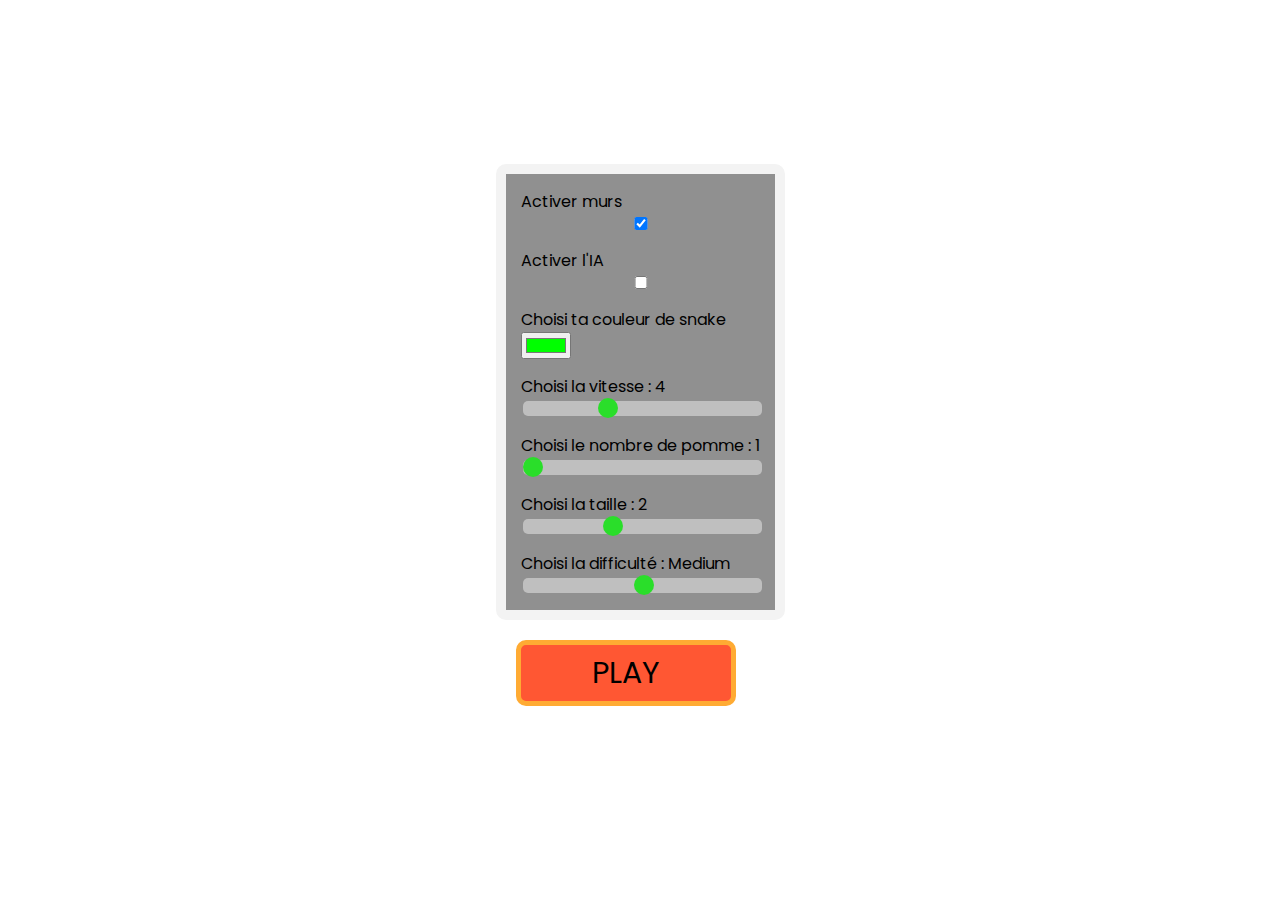
==== index.html @ 48ee605c "slider" ====
<!DOCTYPE html>
<html lang="en">
<head>
    <meta charset="UTF-8">
    <meta name="viewport" content="width=device-width, initial-scale=1.0">
    <link href='https://fonts.googleapis.com/css?family=Poppins' rel='stylesheet'>
    <meta http-equiv="X-UA-Compatible" content="ie=edge">
    <link rel="stylesheet" href="style.css">
    <script defer src="menu.js"></script>
    <!-- <script defer src="script.js"></script> -->
    
    <title>Document</title>
</head>
<body>
    <div id="page">
        <div id="parametre">
            <div><Label>Activer murs</Label>
                <input id="mur" type="checkbox" checked="true">
            </div>
            <div><Label>Activer l'IA</Label>
                <input id="ia" type="checkbox">
            </div>
            <div>
                <Label>Choisi ta couleur de snake</Label>
                <input id="color" type="color" value="#00ff00">
            </div>
            <div>
                <Label>Choisi la vitesse :&nbsp<span id="affvitesse">4</span></Label>
                <input id="vitesse" type="range" min="1" max="99" step="1" value="35" class="slider">
            </div>
            <div>
                <Label>Choisi le nombre de pomme :&nbsp<span id="affpomme">1</span></Label>
                <input id="nbPomme" type="range" min="1" max="99" step="1" value="1" class="slider">
            </div>
            <div>
                <Label>Choisi la taille :&nbsp<span id="afftaille">2</span></Label>
                <input id="taille" type="range" min="1" max="39" step="1" value="15" class="slider">
            </div>
            <div>
                <Label>Choisi la difficulté :&nbsp<span id="affdifficulte">Medium</span></Label>
                <input id="difficulte" type="range" min="0" max="49" step="1" value="25" class="slider">
            </div>
        </div>
        <div id="play">PLAY</div>
    </div>
</body>
</html>
---- style.css ----
body {
	background: url(https://wallpaperaccess.com/full/1216331.jpg);
	display: flex;
	justify-content: center;
	align-items: center;
	height: 97vh;
	font-family: 'Poppins';
}
body div{
	display:flex;
	flex-direction: column;
}
#parametre{
	display:block;
	border: 10px solid #f3f3f3;
	border-radius: 10px;
	background: #909090;
}
#parametre div{
	margin:15px;
}
#play,#return,#pause{
	margin: 20px;
	border: 5px solid #ffab33;
	border-radius: 10px;
	width: 200px;
	text-align: center;
	padding: 5px;
	font-size: 30px;
	cursor: pointer;
	background: #ff5733;
	font-family: 'Poppins';
}
select{
	width: 150px;
	height: 20px;
}
canvas {
	margin-bottom: 20px;
	width: 100%;
	height: 100%;
	display: flex;
	justify-content: center;
	align-items: center;
}
#screenGame {
	width: 600px;
	height: 600px;
	border: 10px solid #f3f3f3;
	display: flex;
	justify-content: center;
	align-items: center;
}
#button {
	border: 5px solid #ffab33;
	width: 200px;
	text-align: center;
	padding: 10px;
	font-size: 30px;
	cursor: pointer;
	margin: auto;
	background: #ff5733;
}

#button:hover {
	background: #dff30b;
}
#BTN-jouer{
	display: flex;
	flex-direction: row;
}
.score,.high{
	
	background-color: #ff5733;
	border: 5px solid #ffab33;
	padding: 10px;
	margin:5px;
	-webkit-box-shadow: 5px 5px 15px 5px #AFAFAF; 
	box-shadow: 5px 5px 15px 5px #AFAFAF;
	border-radius: 10px;
	display: flex;
	flex-direction: row;
}

.off{
	display :none;
}
.visibility{
	visibility:hidden;
}
.transition{
	animation:Opacite 2s;
}
.transition2{
	animation:slidex 2s;
	opacity: 1;
}
.meilleur{
	justify-content: center;
	font-weight: bold;
	background-color: #33ff3d;
	border: 5px solid #1d9423;
	padding: 10px;
	margin:5px;
	-webkit-box-shadow: 5px 5px 15px 5px #AFAFAF; 
	box-shadow: 5px 5px 15px 5px #AFAFAF;
	border-radius: 10px;
	display: flex;
	flex-direction: row;
}

#zone{
	border:10px solid #000000;
	border-radius: 8px;
	background-color:#AFAFAF;
	margin:0 auto;
}

.slider {
	-webkit-appearance: none;
	width: 100%;
	height: 15px;
	border-radius: 5px;  
	background: #d3d3d3;
	outline: none;
	opacity: 0.7;
	-webkit-transition: .2s;
	transition: opacity .2s;
  }
  
  .slider::-webkit-slider-thumb {
	-webkit-appearance: none;
	appearance: none;
	width: 20px;
	height: 20px;
	border-radius: 50%; 
	background: #00ff00;
  }

@keyframes Opacite {
	0% {
		opacity:1;
	}
	100% {
		opacity: 0;
		
	}
}
@keyframes slidex {
	0% {
		transform: translateY(0%);
	}
	100% {
		transform: translateY(100%);
		
	}
}
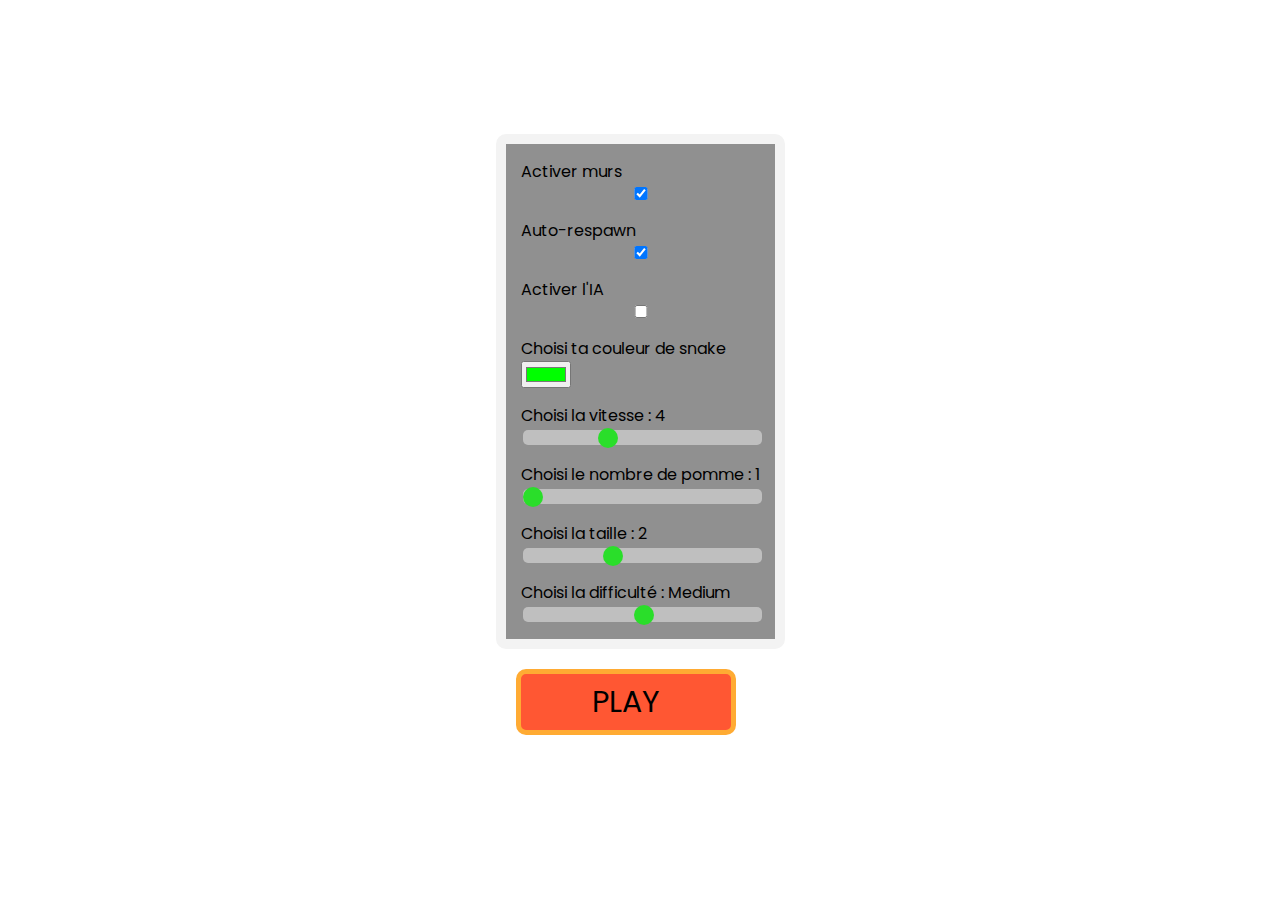
==== commit b0ef4867: "autorespawn" ====
--- a/index.html
+++ b/index.html
@@ -15,7 +15,10 @@
     <div id="page">
         <div id="parametre">
             <div><Label>Activer murs</Label>
-                <input id="mur" type="checkbox" checked="true">
+                <input id="mur" type="checkbox" checked>
+            </div>
+            <div><Label>Auto-respawn</Label>
+                <input id="Autorespawn" type="checkbox" checked>
             </div>
             <div><Label>Activer l'IA</Label>
                 <input id="ia" type="checkbox">
--- a/style.css
+++ b/style.css
@@ -117,7 +117,7 @@
 }
 
 .slider {
-	-webkit-appearance: none;
+	-webkit-appearance:none;
 	width: 100%;
 	height: 15px;
 	border-radius: 5px;  
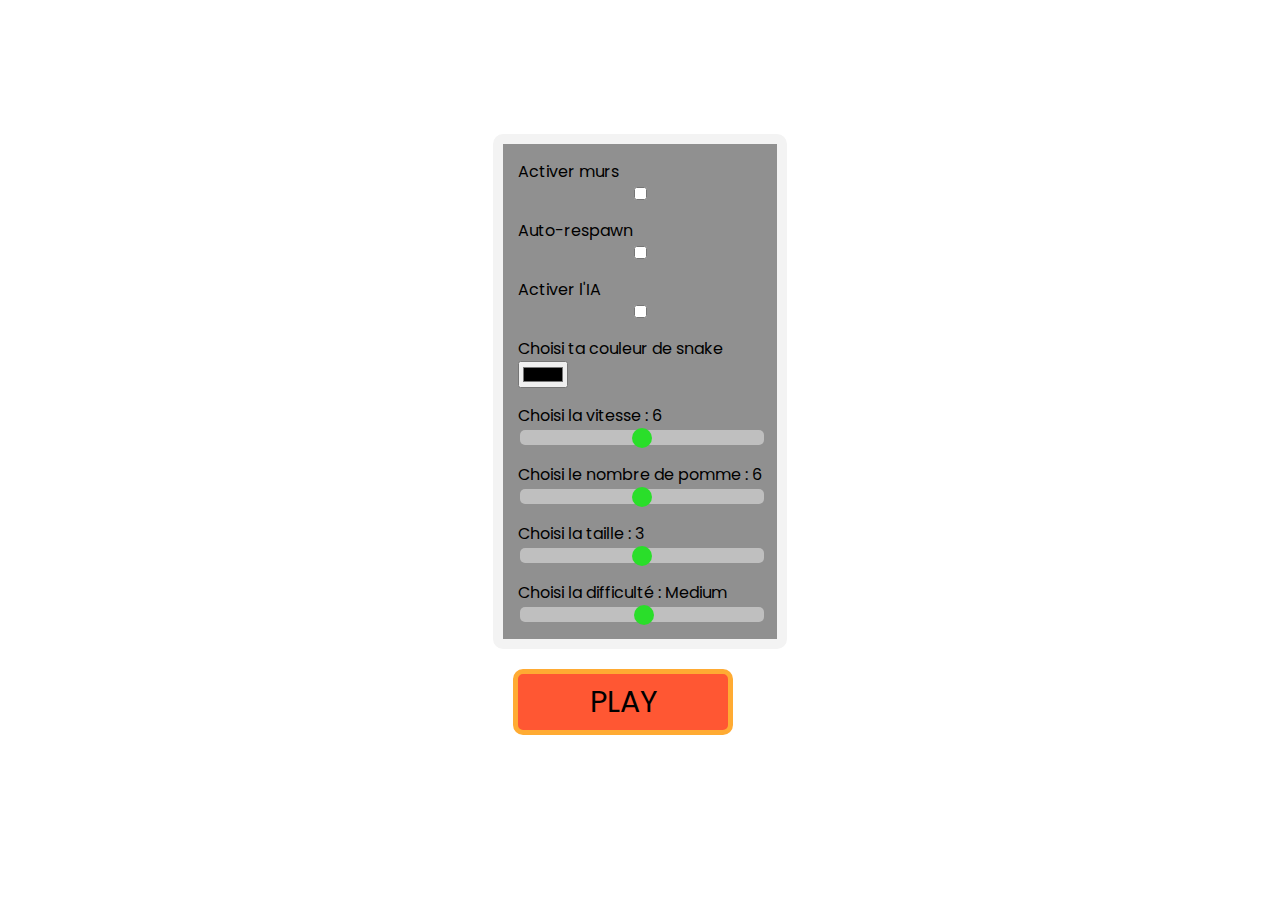
==== commit e7eaf6c0: "safe spawn" ====
--- a/index.html
+++ b/index.html
@@ -15,10 +15,10 @@
     <div id="page">
         <div id="parametre">
             <div><Label>Activer murs</Label>
-                <input id="mur" type="checkbox" checked>
+                <input id="mur" type="checkbox">
             </div>
             <div><Label>Auto-respawn</Label>
-                <input id="Autorespawn" type="checkbox" checked>
+                <input id="Autorespawn" type="checkbox">
             </div>
             <div><Label>Activer l'IA</Label>
                 <input id="ia" type="checkbox">
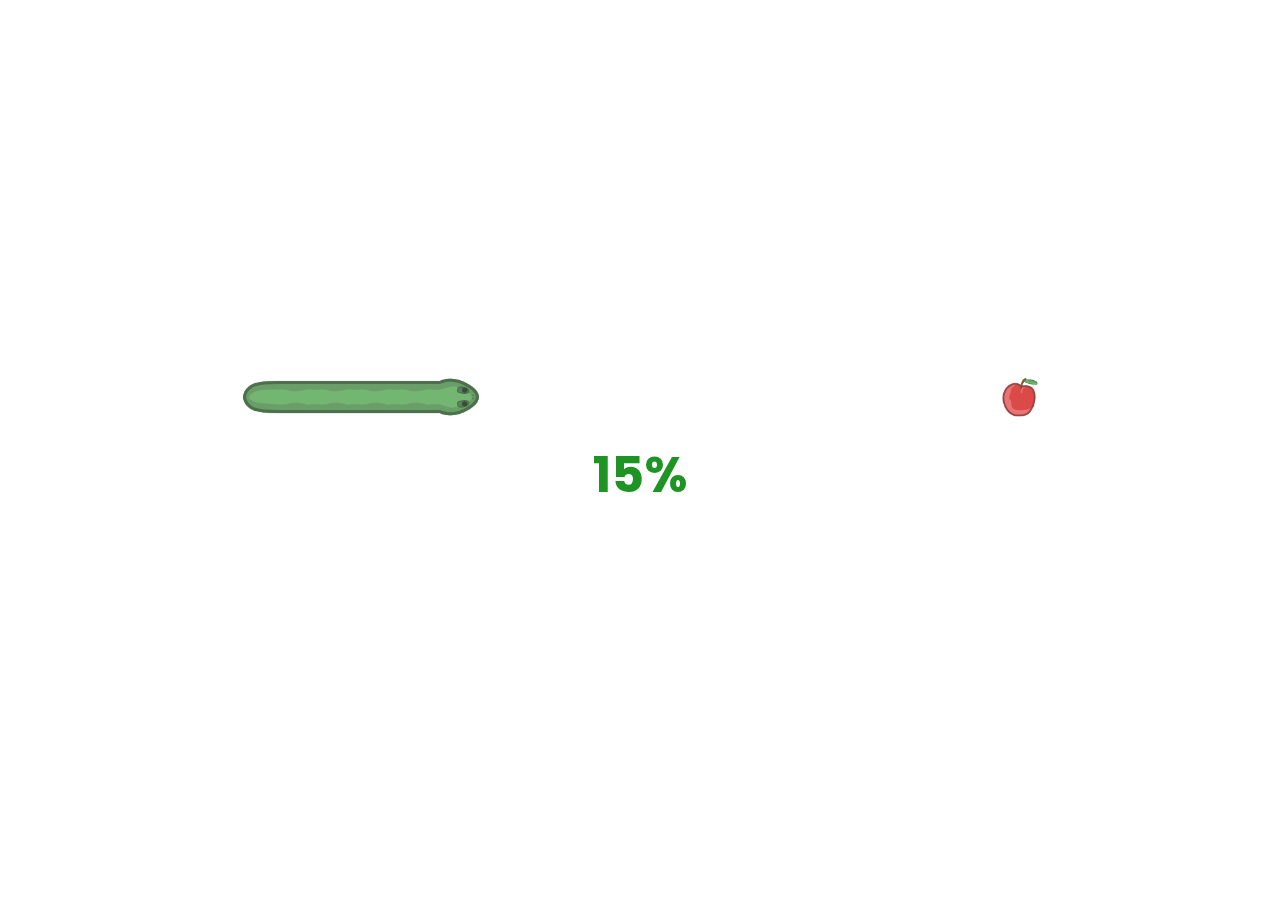
==== commit 45b681bd: "loader" ====
--- a/index.html
+++ b/index.html
@@ -13,38 +13,9 @@
 </head>
 <body>
     <div id="page">
-        <div id="parametre">
-            <div><Label>Activer murs</Label>
-                <input id="mur" type="checkbox">
-            </div>
-            <div><Label>Auto-respawn</Label>
-                <input id="Autorespawn" type="checkbox">
-            </div>
-            <div><Label>Activer l'IA</Label>
-                <input id="ia" type="checkbox">
-            </div>
-            <div>
-                <Label>Choisi ta couleur de snake</Label>
-                <input id="color" type="color" value="#00ff00">
-            </div>
-            <div>
-                <Label>Choisi la vitesse :&nbsp<span id="affvitesse">4</span></Label>
-                <input id="vitesse" type="range" min="1" max="99" step="1" value="35" class="slider">
-            </div>
-            <div>
-                <Label>Choisi le nombre de pomme :&nbsp<span id="affpomme">1</span></Label>
-                <input id="nbPomme" type="range" min="1" max="99" step="1" value="1" class="slider">
-            </div>
-            <div>
-                <Label>Choisi la taille :&nbsp<span id="afftaille">2</span></Label>
-                <input id="taille" type="range" min="1" max="39" step="1" value="15" class="slider">
-            </div>
-            <div>
-                <Label>Choisi la difficulté :&nbsp<span id="affdifficulte">Medium</span></Label>
-                <input id="difficulte" type="range" min="0" max="49" step="1" value="25" class="slider">
-            </div>
-        </div>
-        <div id="play">PLAY</div>
+        <canvas id="load" width="800" height="40"></canvas>
+        <img src="./image/snake-sprite.png" width="320" height="256" id="sprite">
+        <span>15%</span>
     </div>
 </body>
 </html>--- a/style.css
+++ b/style.css
@@ -5,6 +5,16 @@
 	align-items: center;
 	height: 97vh;
 	font-family: 'Poppins';
+}
+#page {
+	display: flex;
+	justify-content: center;
+	align-items: center;
+}
+#page>span{
+	font-size: 50px;
+	color: #1d9423;
+	font-weight:bold;
 }
 body div{
 	display:flex;
@@ -82,7 +92,7 @@
 	flex-direction: row;
 }
 
-.off{
+.off,#sprite{
 	display :none;
 }
 .visibility{
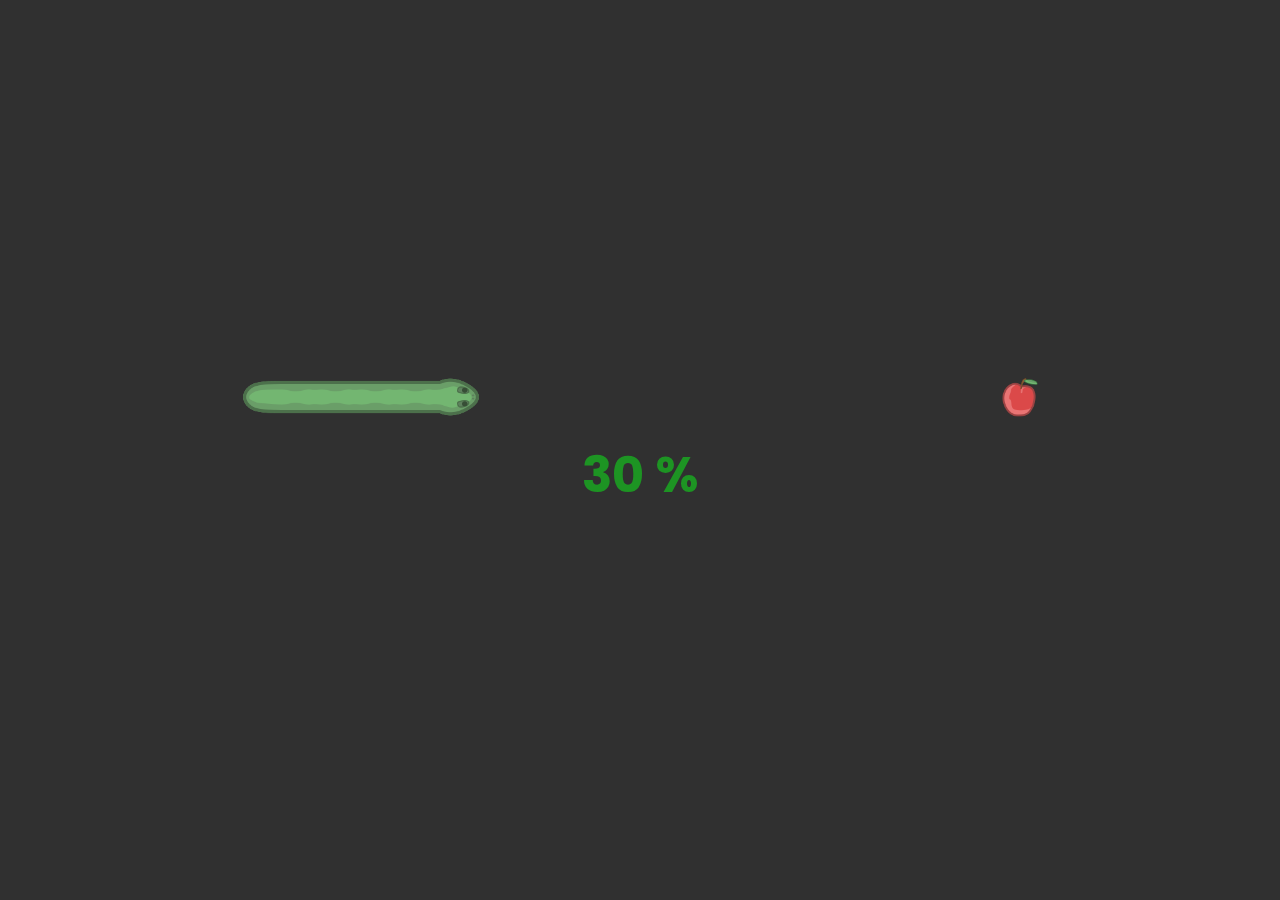
==== commit 2ca1b083: "loader" ====
--- a/index.html
+++ b/index.html
@@ -11,11 +11,11 @@
     
     <title>Document</title>
 </head>
-<body>
+<body  class="loader" id="body">
     <div id="page">
         <canvas id="load" width="800" height="40"></canvas>
         <img src="./image/snake-sprite.png" width="320" height="256" id="sprite">
-        <span>15%</span>
+        <span id="affloader">15%</span>
     </div>
 </body>
 </html>--- a/style.css
+++ b/style.css
@@ -1,8 +1,16 @@
-body {
+.test {
 	background: url(https://wallpaperaccess.com/full/1216331.jpg);
 	display: flex;
 	justify-content: center;
 	align-items: center;
+	height: 97vh;
+	font-family: 'Poppins';
+}
+.loader{
+	display: flex;
+	justify-content: center;
+	align-items: center;
+	background-color: #303030;
 	height: 97vh;
 	font-family: 'Poppins';
 }
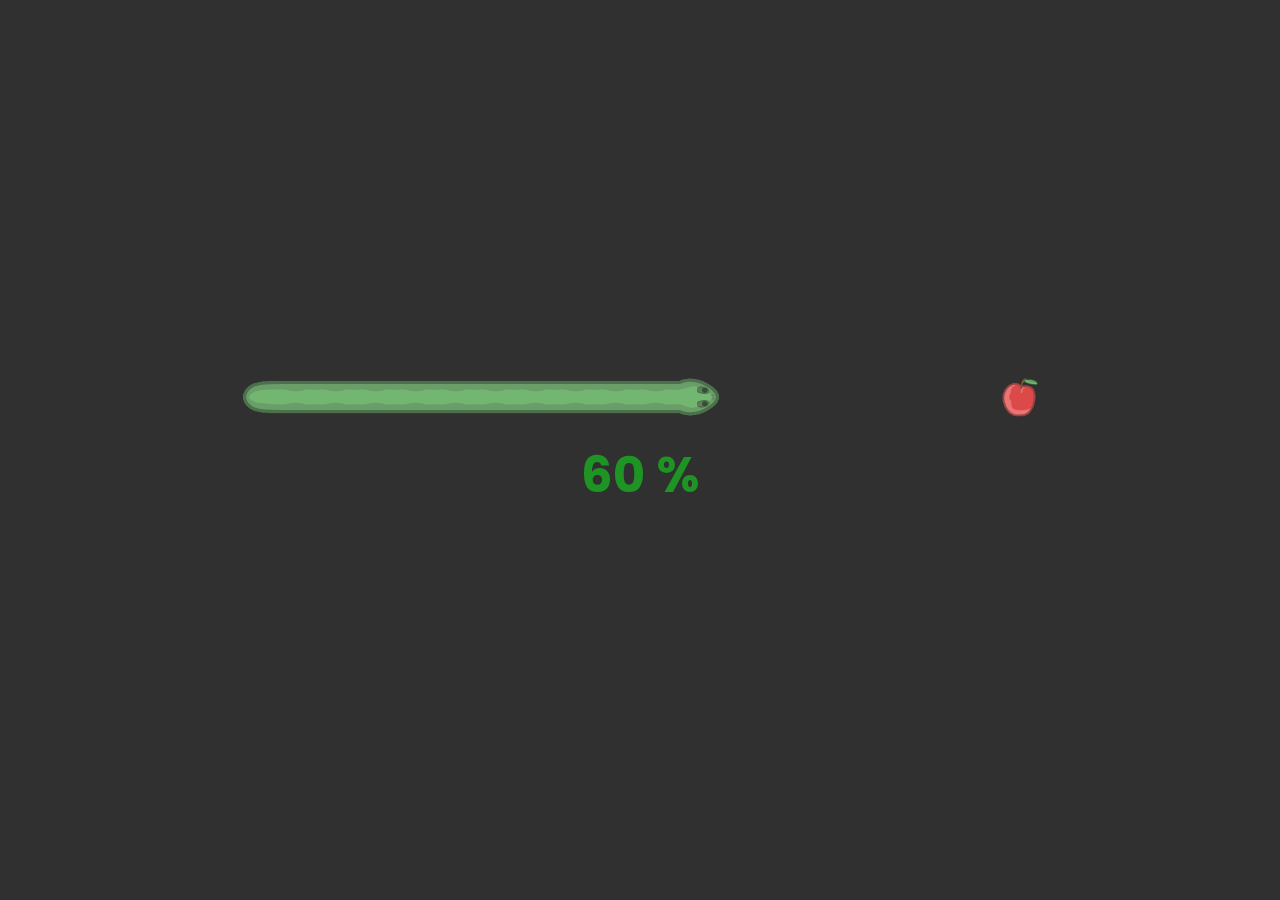
==== commit 98765277: "refactor cookies" ====
--- a/index.html
+++ b/index.html
@@ -6,7 +6,7 @@
     <link href='https://fonts.googleapis.com/css?family=Poppins' rel='stylesheet'>
     <meta http-equiv="X-UA-Compatible" content="ie=edge">
     <link rel="stylesheet" href="style.css">
-    <script defer src="menu.js"></script>
+    <script defer src="menu.js" type="module"></script>
     <!-- <script defer src="script.js"></script> -->
     
     <title>Document</title>
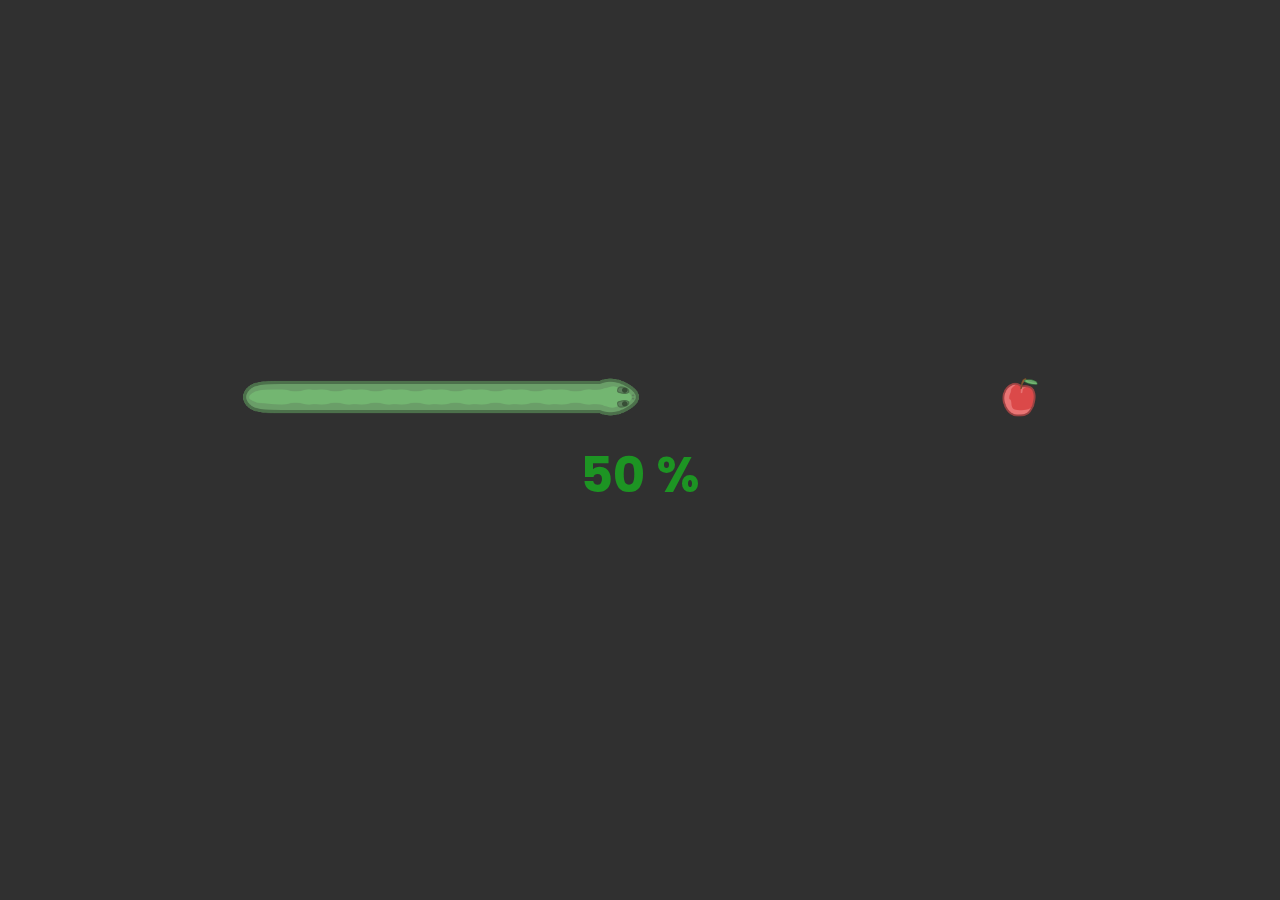
==== commit 8e0a8f32: "refactor" ====
--- a/index.html
+++ b/index.html
@@ -6,7 +6,8 @@
     <link href='https://fonts.googleapis.com/css?family=Poppins' rel='stylesheet'>
     <meta http-equiv="X-UA-Compatible" content="ie=edge">
     <link rel="stylesheet" href="style.css">
-    <script defer src="menu.js" type="module"></script>
+    <script defer src="eventListener.js" type="module"></script>
+    <script defer src="scripts/menu.js" type="module"></script>
     <!-- <script defer src="script.js"></script> -->
     
     <title>Document</title>
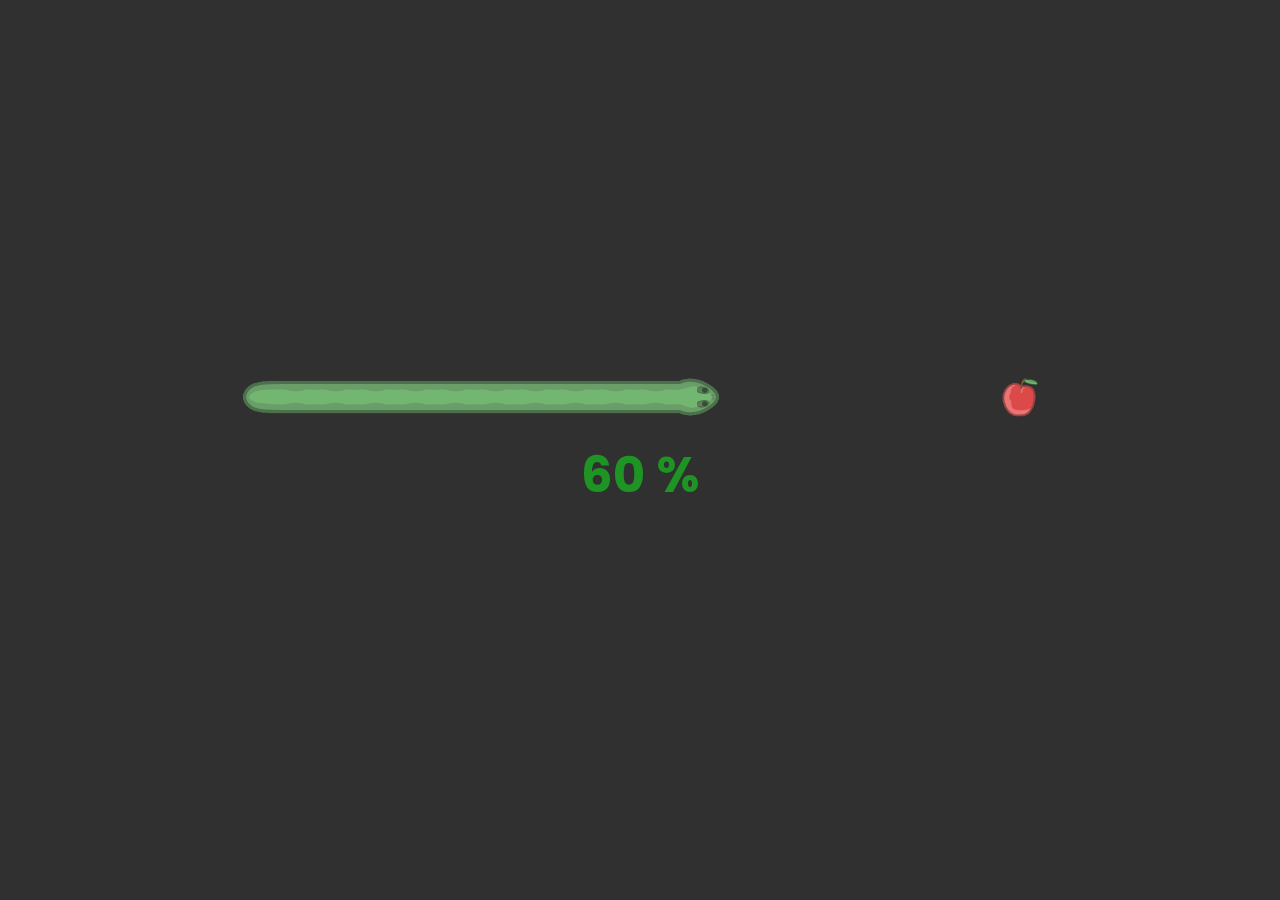
==== commit 384dc05e: "image" ====
--- a/index.html
+++ b/index.html
@@ -1,12 +1,13 @@
 <!DOCTYPE html>
 <html lang="en">
 <head>
+    <title>Snake</title>
+    <link rel="shortcut icon" type="image/png" href="./image/snake-logo.png"/>
     <meta charset="UTF-8">
     <meta name="viewport" content="width=device-width, initial-scale=1.0">
     <link href='https://fonts.googleapis.com/css?family=Poppins' rel='stylesheet'>
     <meta http-equiv="X-UA-Compatible" content="ie=edge">
     <link rel="stylesheet" href="style.css">
-    <script defer src="eventListener.js" type="module"></script>
     <script defer src="scripts/menu.js" type="module"></script>
     <!-- <script defer src="script.js"></script> -->
     
